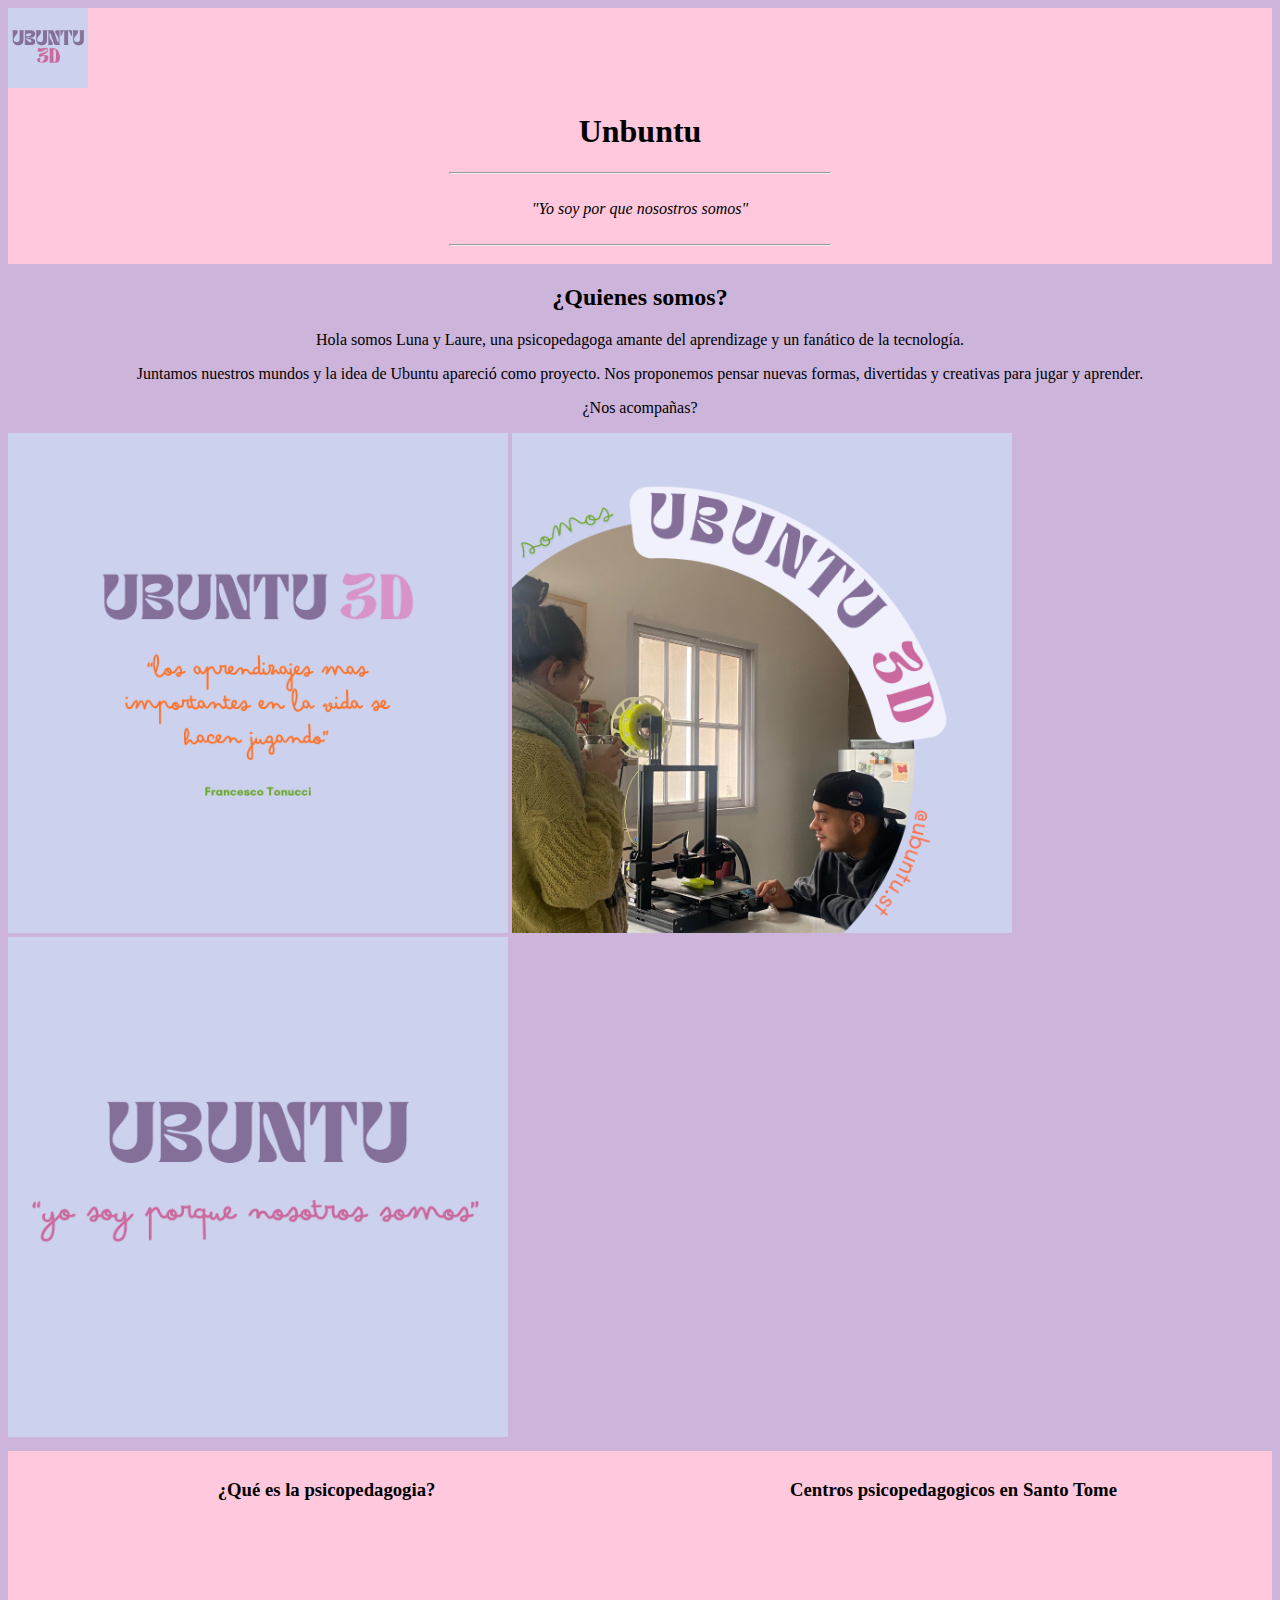
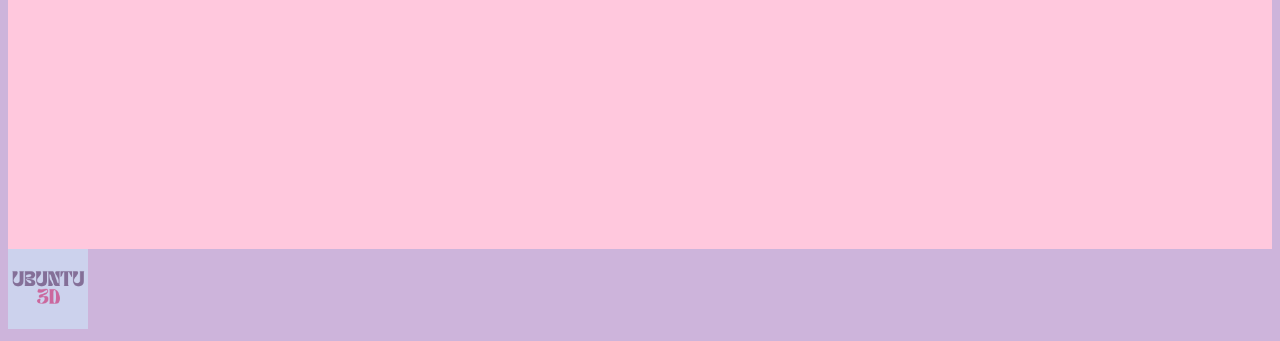
==== quienesSomos.html @ f9c5cc3e "Pagina tienda Ubuntu" ====
<!DOCTYPE html>
<html lang="en">

<head>
    <meta charset="UTF-8">
    <meta http-equiv="X-UA-Compatible" content="IE=edge">
    <meta name="viewport" content="width=device-width, initial-scale=1.0">
    <title>Ubuntu</title>
    <link rel="stylesheet" href="style.css" type="text/css">
</head>

<body>
    <div class="cabecera">

        <img src="./FOTOS_TIENDA/logos UBUNTU 3d (1).png" alt="LOGO" width="80px" height="80px">

        <h1>Unbuntu</h1>



        

        <hr width="30%">
        <p>"Yo soy por que nosostros somos"</p>
        <hr width="30%">

    </div>
    <div class="quienesSomos">
        <h2>¿Quienes somos?</h2>
        <p class="quienesSomosParrafo">Hola somos Luna y Laure, una psicopedagoga amante del aprendizage y un fanático de la tecnología.</p>
        <p class="quienesSomosParrafo">Juntamos nuestros mundos y la idea de Ubuntu apareció como proyecto. Nos proponemos pensar nuevas formas,
            divertidas y creativas para jugar y aprender.</p>
        <p class="quienesSomosParrafo">¿Nos acompañas?</p>
    </div>
    <div class="containerInstaFlex">
        <div class="instaFlex">
            <img src="./FOTOS_TIENDA/1.png" alt="PAGINAINSTA" width="500px" height="500px">
            <img src="./FOTOS_TIENDA/2.png" alt="PAGINAINSTA" width="500px" height="500px">
            <img src="./FOTOS_TIENDA/3.png" alt="PAGINAINSTA" width="500px" height="500px">
        </div>
    </div>
    <div class="containerPsicopedagogia">
        <div class="psicopedagogia">
            <h3>¿Qué es la psicopedagogia?</h3>
            <iframe width="560" height="315" src="https://www.youtube.com/embed/aiEm4P7Z7rQ?si=oWlNdWI_gzL9anPK"
                title="YouTube video player" frameborder="0"
                allow="accelerometer; autoplay; clipboard-write; encrypted-media; gyroscope; picture-in-picture; web-share"
                referrerpolicy="strict-origin-when-cross-origin" allowfullscreen></iframe>
        </div>
        <div class="psicopedagogia">
            <h3>Centros psicopedagogicos en Santo Tome</h3>
            <iframe
                src="https://www.google.com/maps/embed?pb=!1m18!1m12!1m3!1d3395.943982917566!2d-60.76854802420707!3d-31.662752274149103!2m3!1f0!2f0!3f0!3m2!1i1024!2i768!4f13.1!3m3!1m2!1s0x95b5a87856fe7bcf%3A0xb8fb748fe41fb245!2sMadiba%20Santo%20Tome!5e0!3m2!1ses-419!2sar!4v1719531586902!5m2!1ses-419!2sar"
                width="560" height="315" style="border:0;" allowfullscreen="" loading="lazy"
                referrerpolicy="no-referrer-when-downgrade"></iframe>
        </div>
        
    </div>
    <a href="index.html"><img src="./FOTOS_TIENDA/logos UBUNTU 3d (1).png" alt="LOGO" width="80px" height="80px"></a>

</body>
---- style.css ----
:root{
    --color0:#cdb4db;
    --color1:#ffc8dd;
    --color2:#ffafcc;
    --color3:#bde0fe;
    --color4:#a2d2ff;
    --color5:#be95c4;
}

body{
    background-color: var(--color0);
}
.cabecera{
    background-color: var(--color1);
    padding-bottom: 10px;
    margin-bottom: 10px;
}
.cabecera p{
    text-align: center;
    padding: 10px;
   
    font-style: italic;
    
}
h1{
    text-align: center;
}
.container_nav{
    background-color: var(--color1);
    display: flex;
    flex-direction: row;
    border: 2px solid black;
    
}

.container_nav .item_nav{
    list-style-type: none;
    margin: auto;
    
}
.container{
    margin-top: 10px;
    
    display: grid;
    grid-template-columns:repeat(auto-fit, minmax(500px, 1fr));;
    text-align: center;
    gap: 10px;
    padding: 10px;
}
a{
    text-decoration: none;
}
.item{
    background-color: var(--color1);
    padding: 5px;
}
.footer{
    background-color: var(--color1);
    
}
.media{
    text-decoration: none;
}
.footer{

    text-align: center;
    
}
.quienesSomos h2{
    
    align-content: center;
    
    text-align: center;
}
.containerInstaFlex{
    
    display: flex;
    flex-direction: column;
    border: 2px;
}
.instaFlex{
    list-style-type: none;
    margin: auto;
    
}
.quienesSomosParrafo{
    text-align: center;
}
.containerPsicopedagogia{
    background-color: var(--color1);
    margin-top: 10px;
    display: grid;
    grid-template-columns:repeat(auto-fit, minmax(500px, 1fr));;
    text-align: center;
    gap: 10px;
    padding: 10px;
}
.psicopedagogia{
    list-style-type: none;
    margin: auto;
}
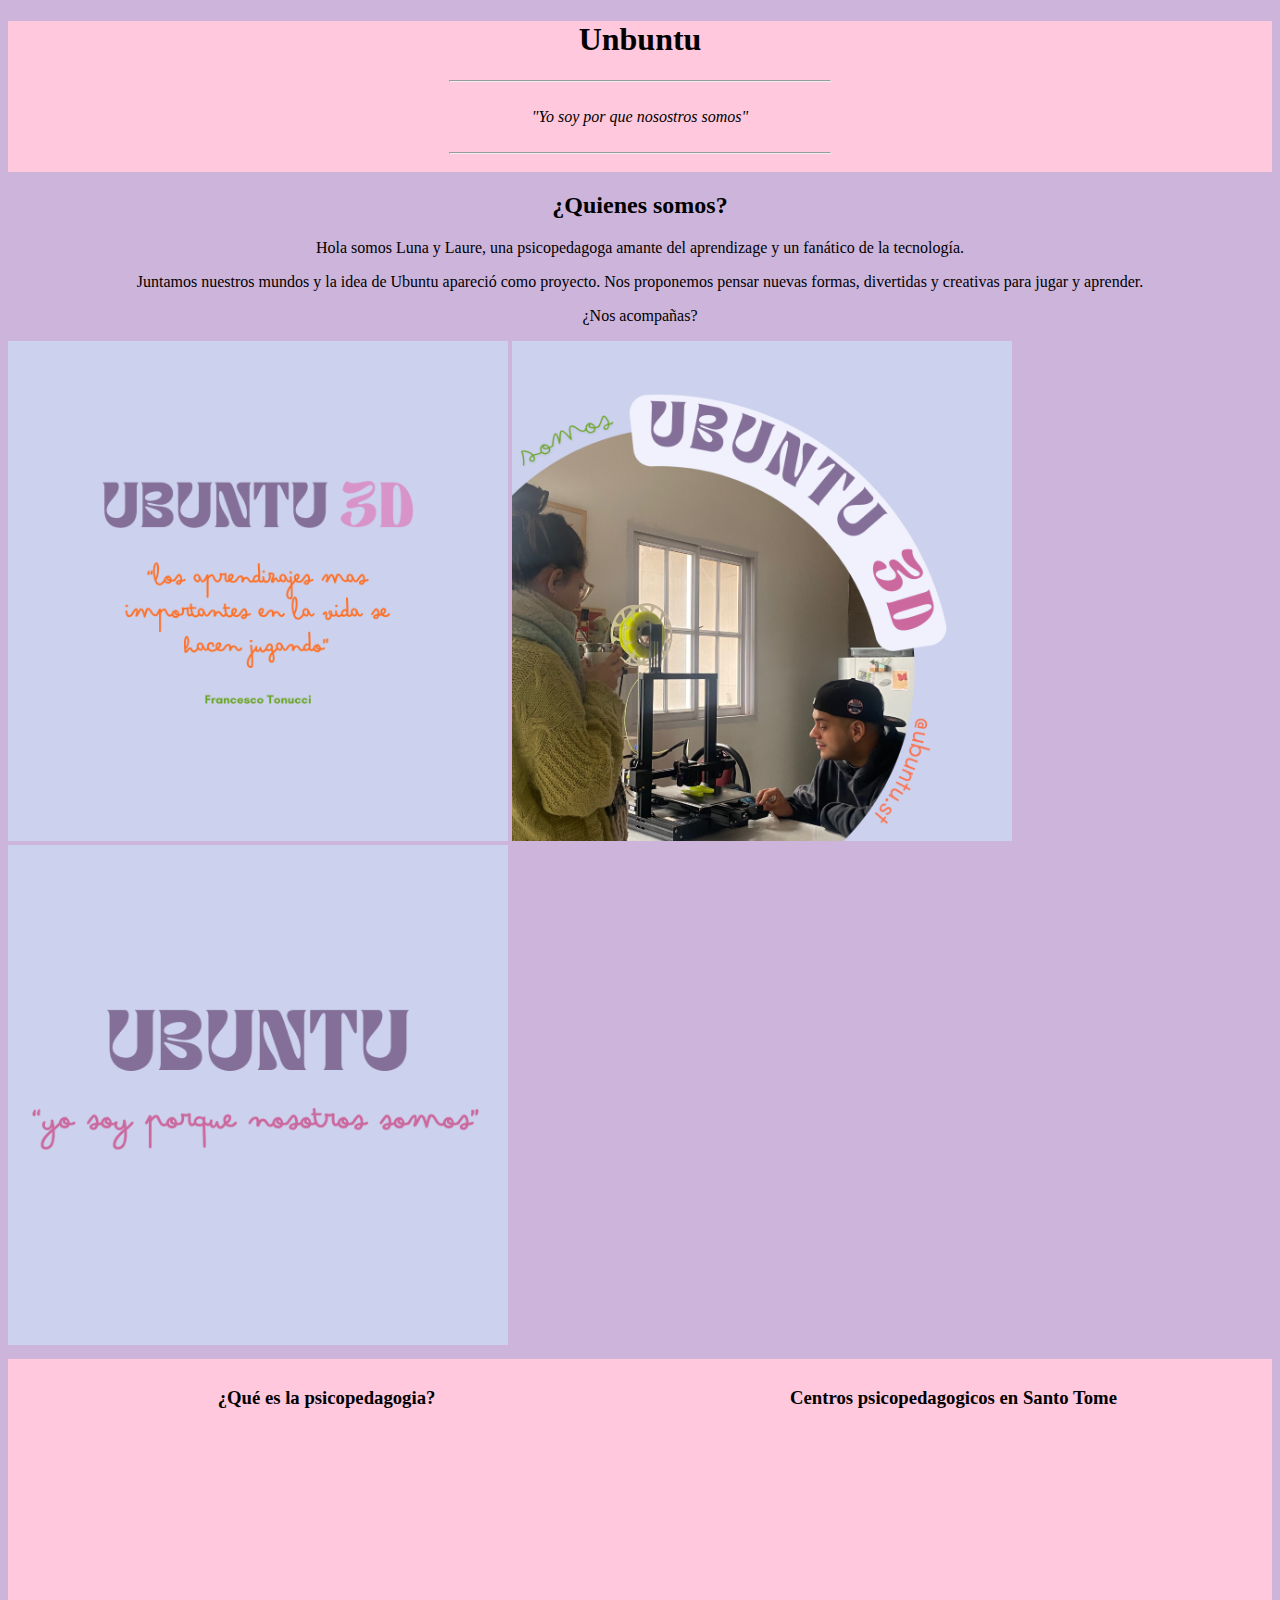
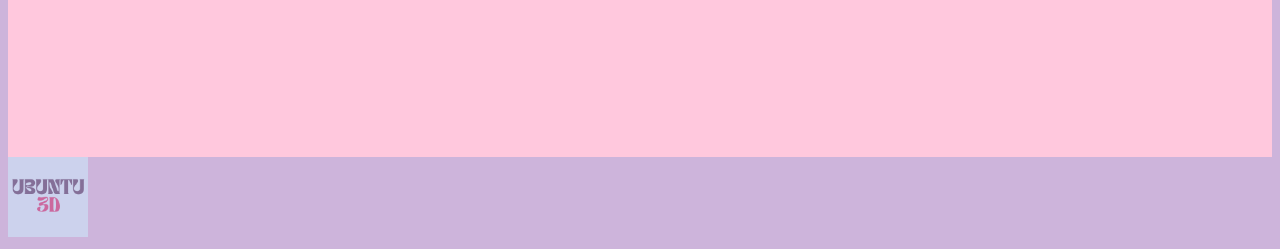
==== commit eae511cb: "cambie la imagen de logo" ====
--- a/quienesSomos.html
+++ b/quienesSomos.html
@@ -7,18 +7,19 @@
     <meta name="viewport" content="width=device-width, initial-scale=1.0">
     <title>Ubuntu</title>
     <link rel="stylesheet" href="style.css" type="text/css">
+    <link rel="shortcut icon" href="./FOTOS_TIENDA/logos UBUNTU 3d (1).png" type="image/x-icon">
 </head>
 
 <body>
     <div class="cabecera">
 
-        <img src="./FOTOS_TIENDA/logos UBUNTU 3d (1).png" alt="LOGO" width="80px" height="80px">
+
 
         <h1>Unbuntu</h1>
 
 
 
-        
+
 
         <hr width="30%">
         <p>"Yo soy por que nosostros somos"</p>
@@ -27,8 +28,10 @@
     </div>
     <div class="quienesSomos">
         <h2>¿Quienes somos?</h2>
-        <p class="quienesSomosParrafo">Hola somos Luna y Laure, una psicopedagoga amante del aprendizage y un fanático de la tecnología.</p>
-        <p class="quienesSomosParrafo">Juntamos nuestros mundos y la idea de Ubuntu apareció como proyecto. Nos proponemos pensar nuevas formas,
+        <p class="quienesSomosParrafo">Hola somos Luna y Laure, una psicopedagoga amante del aprendizage y un fanático
+            de la tecnología.</p>
+        <p class="quienesSomosParrafo">Juntamos nuestros mundos y la idea de Ubuntu apareció como proyecto. Nos
+            proponemos pensar nuevas formas,
             divertidas y creativas para jugar y aprender.</p>
         <p class="quienesSomosParrafo">¿Nos acompañas?</p>
     </div>
@@ -54,7 +57,7 @@
                 width="560" height="315" style="border:0;" allowfullscreen="" loading="lazy"
                 referrerpolicy="no-referrer-when-downgrade"></iframe>
         </div>
-        
+
     </div>
     <a href="index.html"><img src="./FOTOS_TIENDA/logos UBUNTU 3d (1).png" alt="LOGO" width="80px" height="80px"></a>
 
